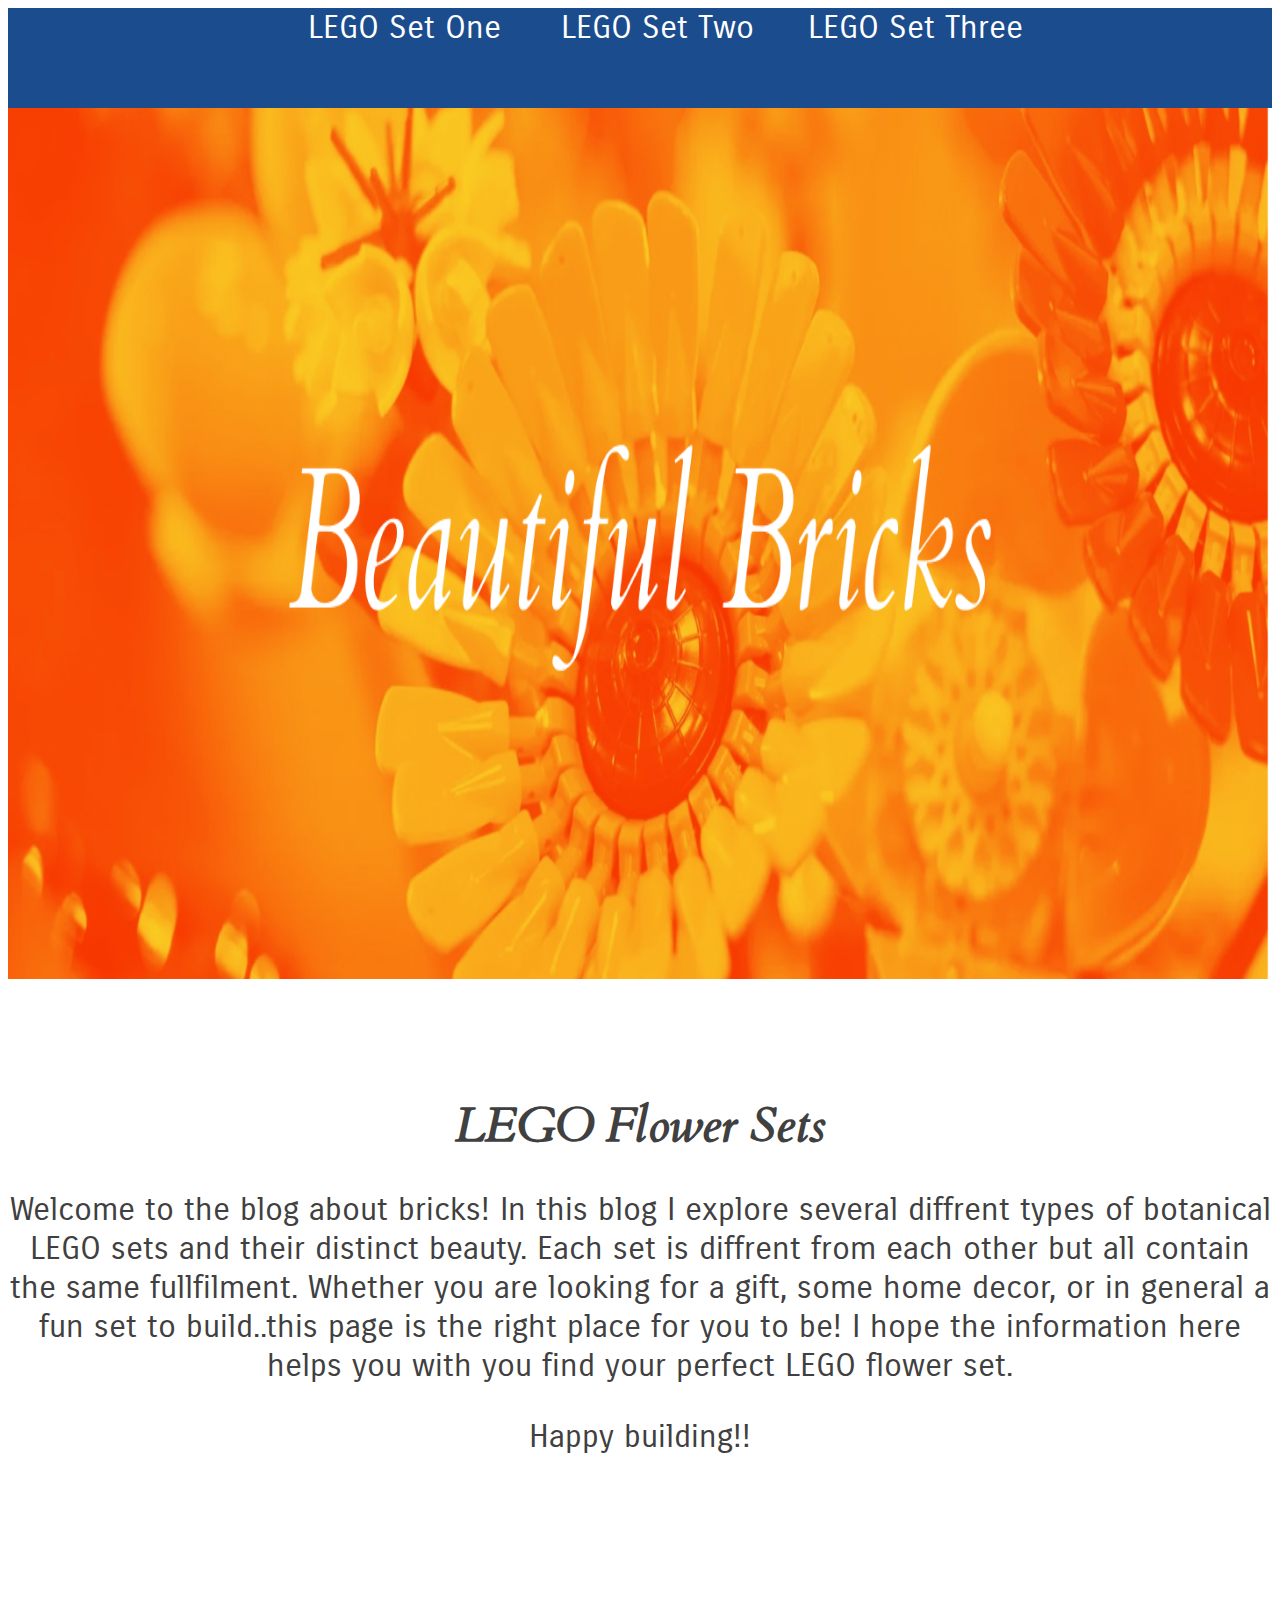
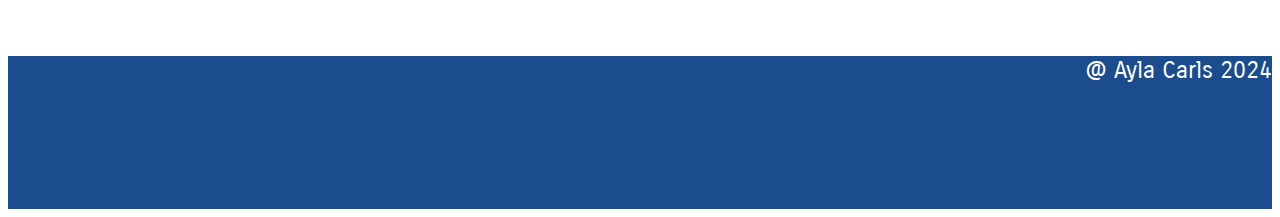
==== index.html @ 7e185aa0 "initial server test" ====
<!doctype html>

<html lang="en">

<head>
    
    <meta charset="UTF-8">
    
    <title></title>

    <link rel="stylesheet" href="css/index.css">

    <link rel="preconnect" href="https://fonts.googleapis.com">
    <link rel="preconnect" href="https://fonts.gstatic.com" crossorigin>
    <link href="https://fonts.googleapis.com/css2?family=Cardo:ital,wght@0,400;0,700;1,400&family=Carrois+Gothic&display=swap" rel="stylesheet">

</head>

<body>
    <nav>
        <a href="blog_1/blog_1.html"> LEGO Set One </a>
        <a href="blog_2/blog_2.html"> LEGO Set Two</a>
        <a href="blog_3/blog_3.html"> LEGO Set Three</a>
    </nav>

    <img src="img/mainiamge.png" alt="lego flowers">

    <h1>
        LEGO Flower Sets 
    </h1>

    <p>
        Welcome to the blog about bricks! In this blog I explore several diffrent types of botanical LEGO sets and their distinct beauty. Each set is diffrent from each other but all contain the same fullfilment. Whether you are looking for a gift, some home decor, or in general a fun set to build..this page is the right place for you to be! I hope the information here helps you with you find your perfect LEGO flower set.
    </p>

    <p>
        Happy building!! 
    </p>

    <footer>
        <p id="p2">
            @ Ayla Carls 2024 
        </p>
    </footer>

</body>
                   
</html>
---- css/index.css ----
nav{
    text-align: center;
    background: rgba(2, 56, 129, 0.90);
    height: 100px;
    flex-shrink: 0;
   
}

a{
    text-decoration: none;
    color: white;
    font-family: "Carrois Gothic", sans-serif;
    font-size: 32px;
    flex-direction: row;
    align-items: center;
    justify-content: center;
    flex-wrap: wrap;
    padding-left: 50px;
}

img{
    width: 100%;
    height: 871px;
    flex-shrink: 0;
    align-items: center;
}

h1{
    text-align: center;
    color: #404040;
    font-family: "cardo", serif;
    font-style: italic;
    font-size: 48px;
    margin-top: 110px;
}

p{
    text-align: center;
    color: #404040;
    font-family: "Carrois Gothic", sans-serif;
    font-size: 32px;
    margin-bottom: 327;
}

footer{
    
    height: 153px;
    flex-shrink: 0;
    background: rgba(2, 56, 129, 0.90);
    font-size: 24px;
    font-family: "Carrois Gothic", sans-serif;
    margin-top: 200px;
}

#p2 {
    text-align: right;
    color: white;
    font-size: 24px; 
}

.carrois-gothic-regular {
    font-family: "Carrois Gothic", sans-serif;
    font-weight: 400;
    font-style: normal;
  }

  .cardo-regular {
    font-family: "Cardo", serif;
    font-weight: 400;
    font-style: normal;
  }
  
  .cardo-bold {
    font-family: "Cardo", serif;
    font-weight: 700;
    font-style: normal;
  }
  
  .cardo-regular-italic {
    font-family: "Cardo", serif;
    font-weight: 400;
    font-style: italic;
  }
  
  body{
    background-color: white;
  }
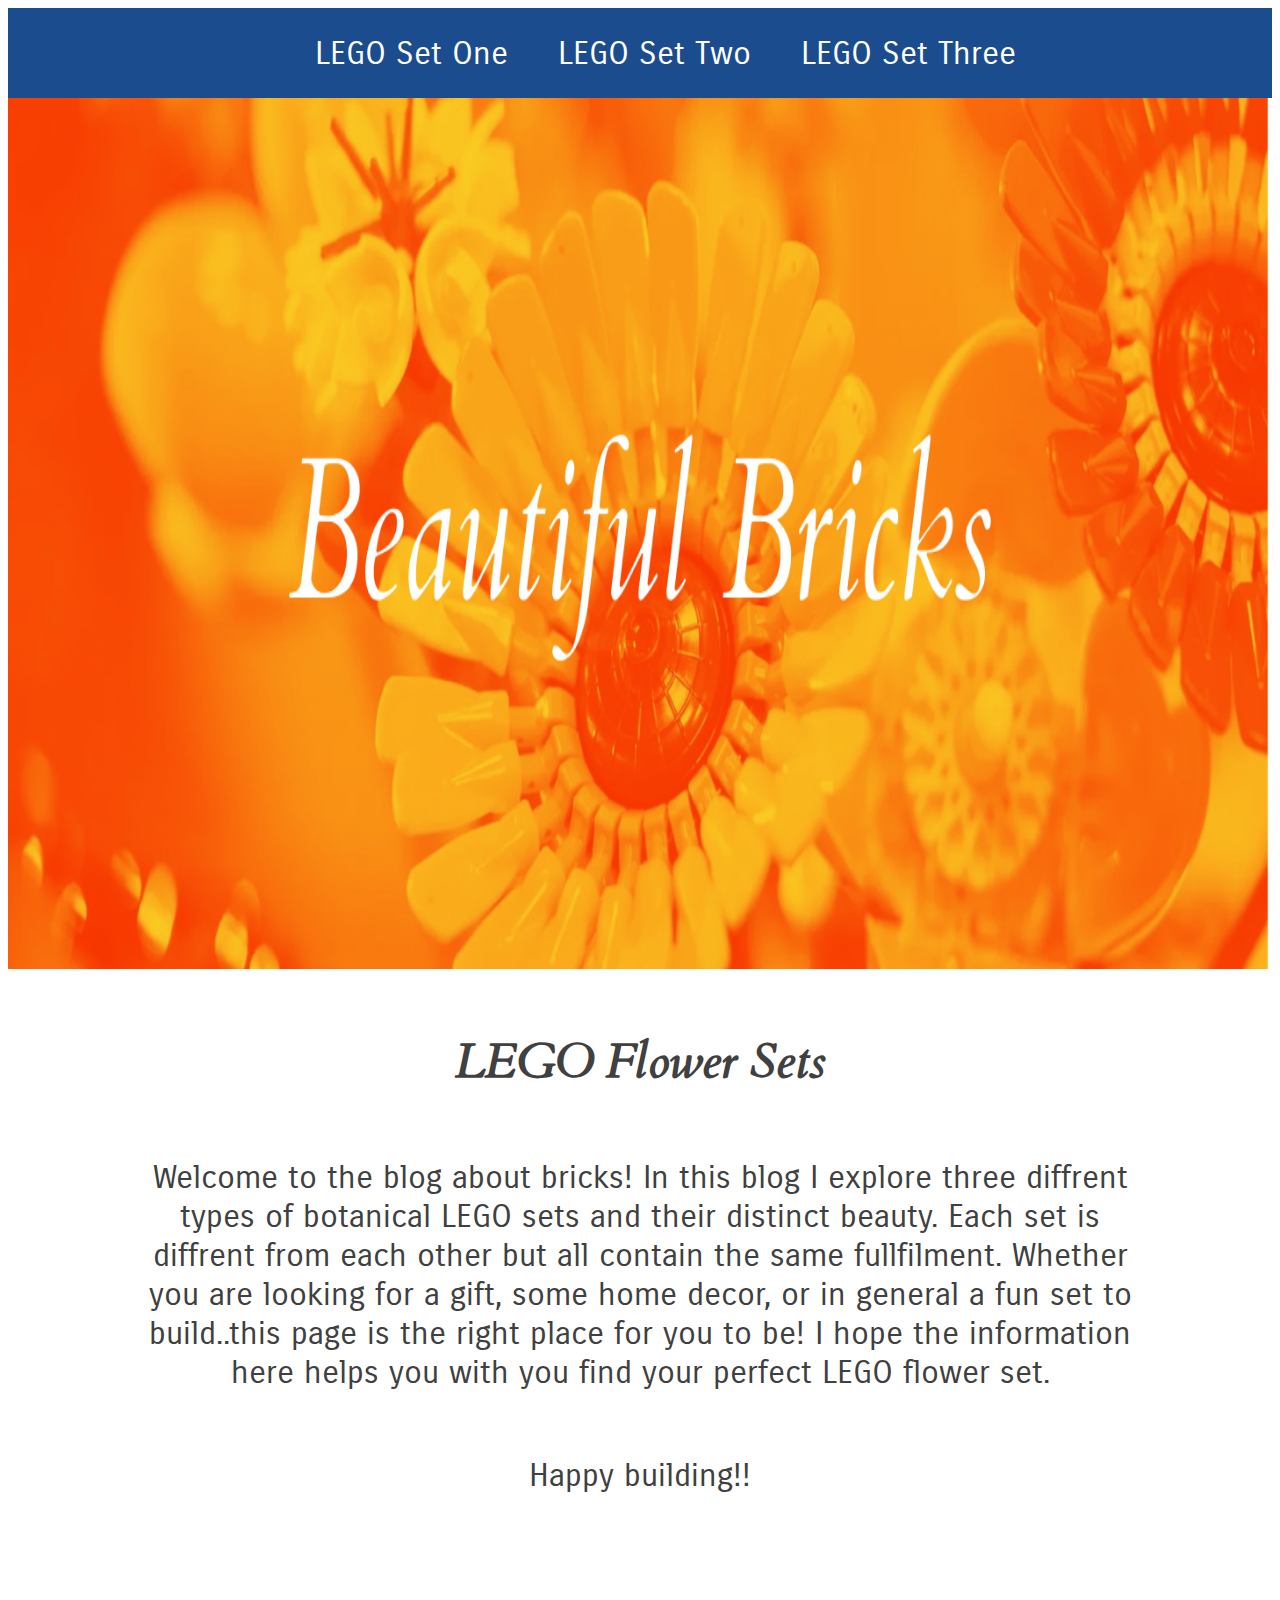
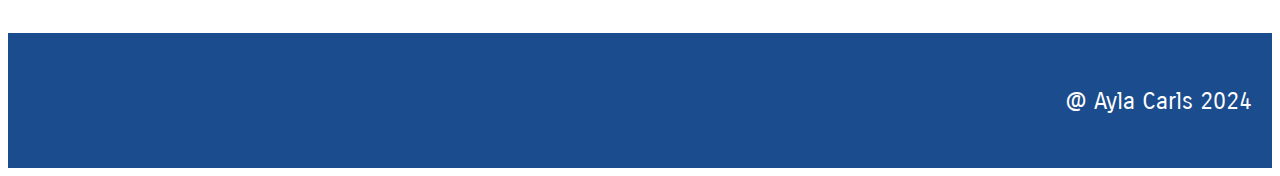
==== commit a3f3e5f4: "update" ====
--- a/index.html
+++ b/index.html
@@ -25,17 +25,20 @@
 
     <img src="img/mainiamge.png" alt="lego flowers">
 
-    <h1>
-        LEGO Flower Sets 
-    </h1>
+    <header>
+        <h1>
+            LEGO Flower Sets 
+         </h1>
 
     <p>
-        Welcome to the blog about bricks! In this blog I explore several diffrent types of botanical LEGO sets and their distinct beauty. Each set is diffrent from each other but all contain the same fullfilment. Whether you are looking for a gift, some home decor, or in general a fun set to build..this page is the right place for you to be! I hope the information here helps you with you find your perfect LEGO flower set.
+        Welcome to the blog about bricks! In this blog I explore three diffrent types of botanical LEGO sets and their distinct beauty. Each set is diffrent from each other but all contain the same fullfilment. Whether you are looking for a gift, some home decor, or in general a fun set to build..this page is the right place for you to be! I hope the information here helps you with you find your perfect LEGO flower set.
     </p>
 
     <p>
         Happy building!! 
     </p>
+
+    </header>
 
     <footer>
         <p id="p2">
--- a/css/index.css
+++ b/css/index.css
@@ -1,9 +1,13 @@
 nav{
-    text-align: center;
-    background: rgba(2, 56, 129, 0.90);
-    height: 100px;
-    flex-shrink: 0;
-   
+  display: flex;
+  flex-direction: row;
+  background-color: rgba(2, 56, 129, 0.90);
+  height: 90px;
+  flex-wrap: wrap;
+  justify-content: center;
+  align-items: center;
+  top: 0px;
+  width: 100%;
 }
 
 a{
@@ -16,6 +20,20 @@
     justify-content: center;
     flex-wrap: wrap;
     padding-left: 50px;
+}
+
+a:hover{
+  color: #E49DB9;
+  
+}
+
+header{
+  background-color: none;
+  height: 500px; 
+  display: flex;
+  flex-direction: column;
+  align-items: center;
+  justify-content: center;
 }
 
 img{
@@ -40,22 +58,30 @@
     font-family: "Carrois Gothic", sans-serif;
     font-size: 32px;
     margin-bottom: 327;
+    width: 1000px;
+    align-content: center;
+
 }
 
 footer{
-    
-    height: 153px;
-    flex-shrink: 0;
-    background: rgba(2, 56, 129, 0.90);
-    font-size: 24px;
-    font-family: "Carrois Gothic", sans-serif;
-    margin-top: 200px;
+  display: flex;
+  flex-direction: row;
+  background-color: rgba(2, 56, 129, 0.90);
+  height: 135px;
+  flex-wrap: wrap;
+  justify-content: right;
+  align-items: right;
+  margin-top: 160px;
+  bottom: 0px;
+  width: 100%;
 }
 
 #p2 {
     text-align: right;
     color: white;
     font-size: 24px; 
+    align-items: right;
+    margin-right: 20px;
 }
 
 .carrois-gothic-regular {
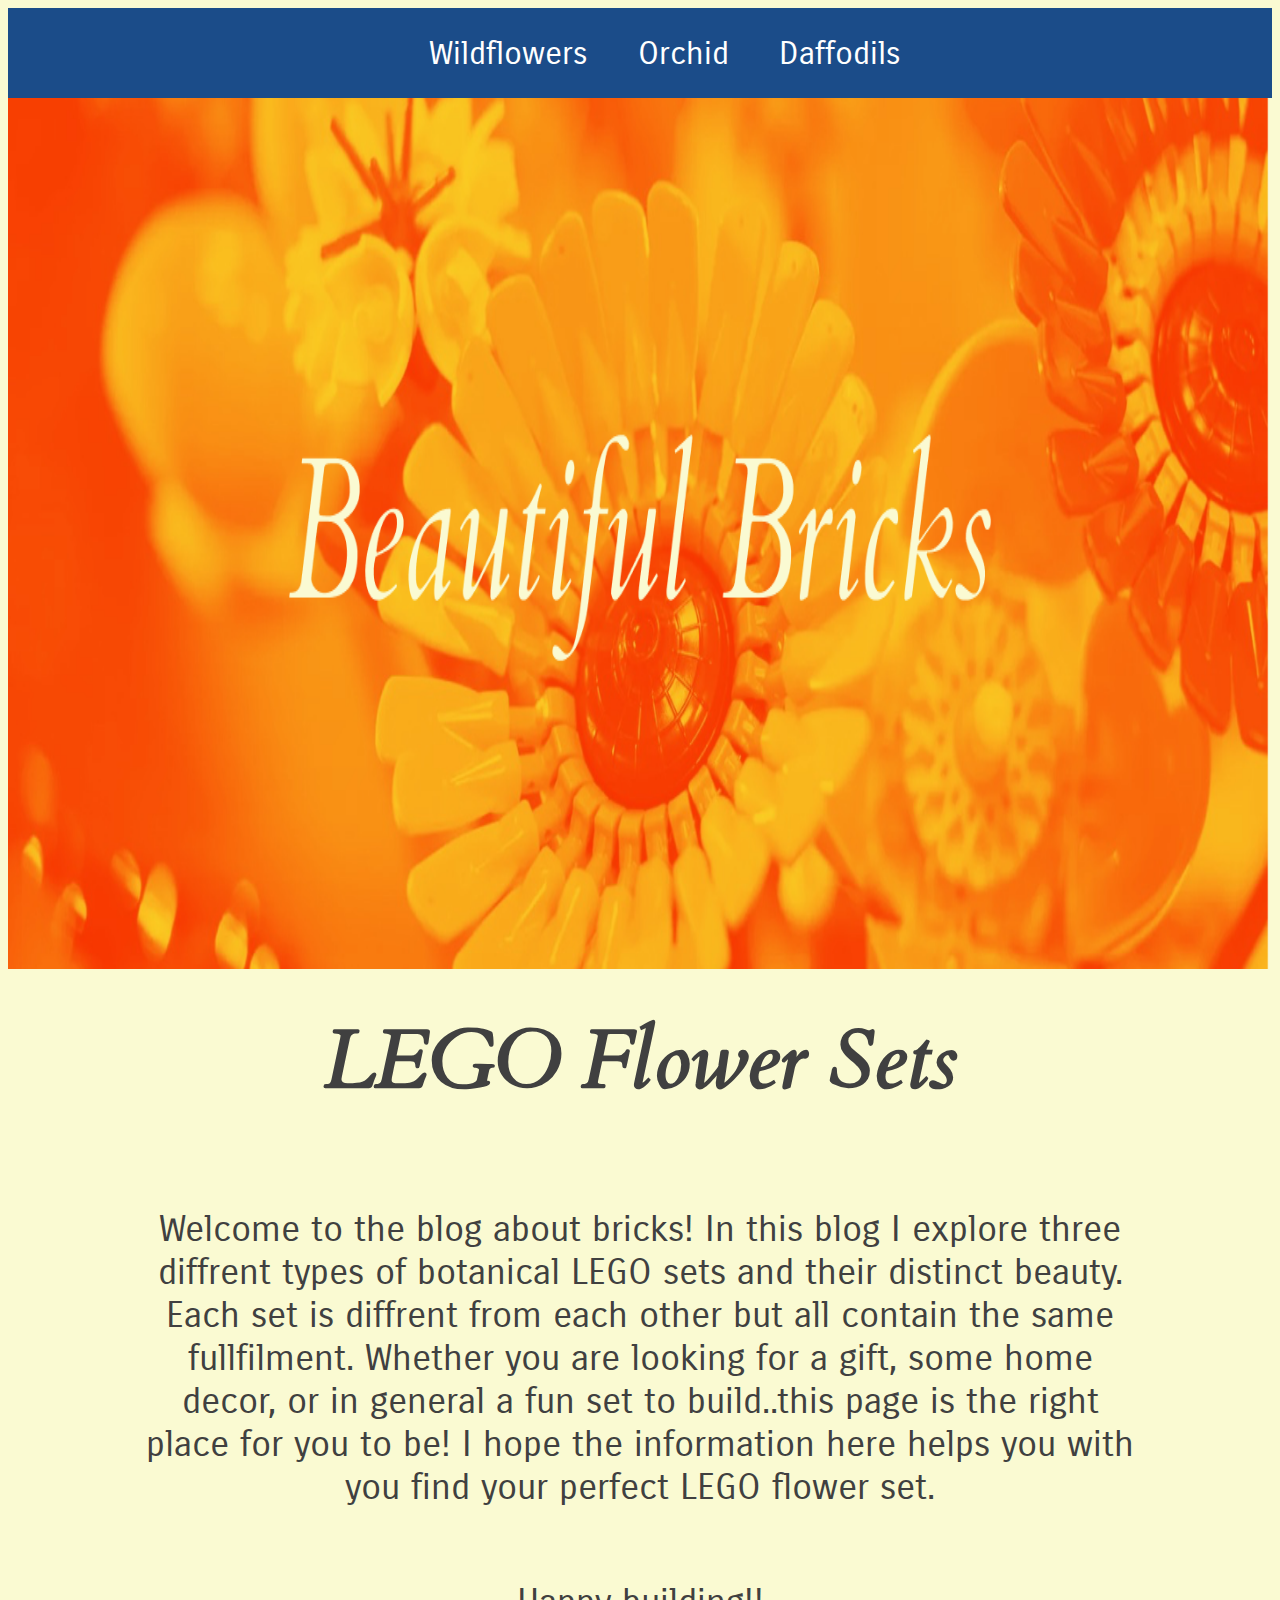
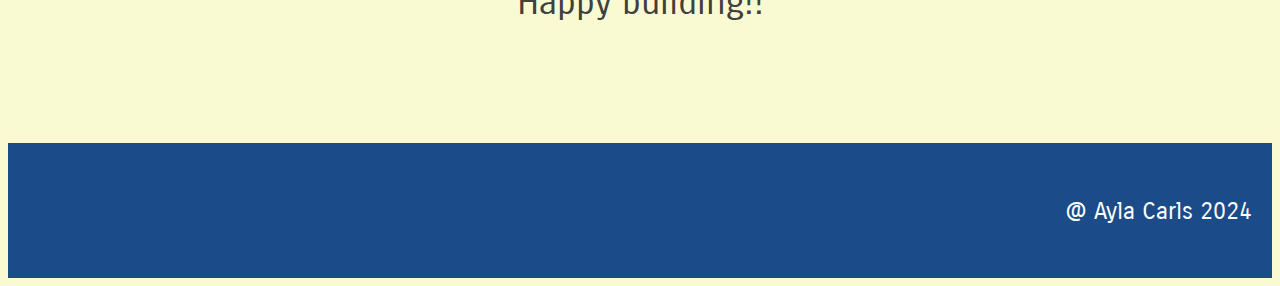
==== commit 4efb6236: "update" ====
--- a/index.html
+++ b/index.html
@@ -18,9 +18,9 @@
 
 <body>
     <nav>
-        <a href="blog_1/blog_1.html"> LEGO Set One </a>
-        <a href="blog_2/blog_2.html"> LEGO Set Two</a>
-        <a href="blog_3/blog_3.html"> LEGO Set Three</a>
+        <a href="blog_1/blog_1.html"> Wildflowers </a>
+        <a href="blog_2/blog_2.html"> Orchid</a>
+        <a href="blog_3/blog_3.html"> Daffodils</a>
     </nav>
 
     <img src="img/mainiamge.png" alt="lego flowers">
--- a/css/index.css
+++ b/css/index.css
@@ -48,16 +48,16 @@
     color: #404040;
     font-family: "cardo", serif;
     font-style: italic;
-    font-size: 48px;
-    margin-top: 110px;
+    font-size: 82px;
+    margin-top: 220px;
 }
 
 p{
     text-align: center;
     color: #404040;
     font-family: "Carrois Gothic", sans-serif;
-    font-size: 32px;
-    margin-bottom: 327;
+    font-size: 36px;
+    margin-bottom: 627;
     width: 1000px;
     align-content: center;
 
@@ -71,7 +71,7 @@
   flex-wrap: wrap;
   justify-content: right;
   align-items: right;
-  margin-top: 160px;
+  margin-top: 270px;
   bottom: 0px;
   width: 100%;
 }
@@ -109,5 +109,5 @@
   }
   
   body{
-    background-color: white;
+    background-color:lightgoldenrodyellow;
   }